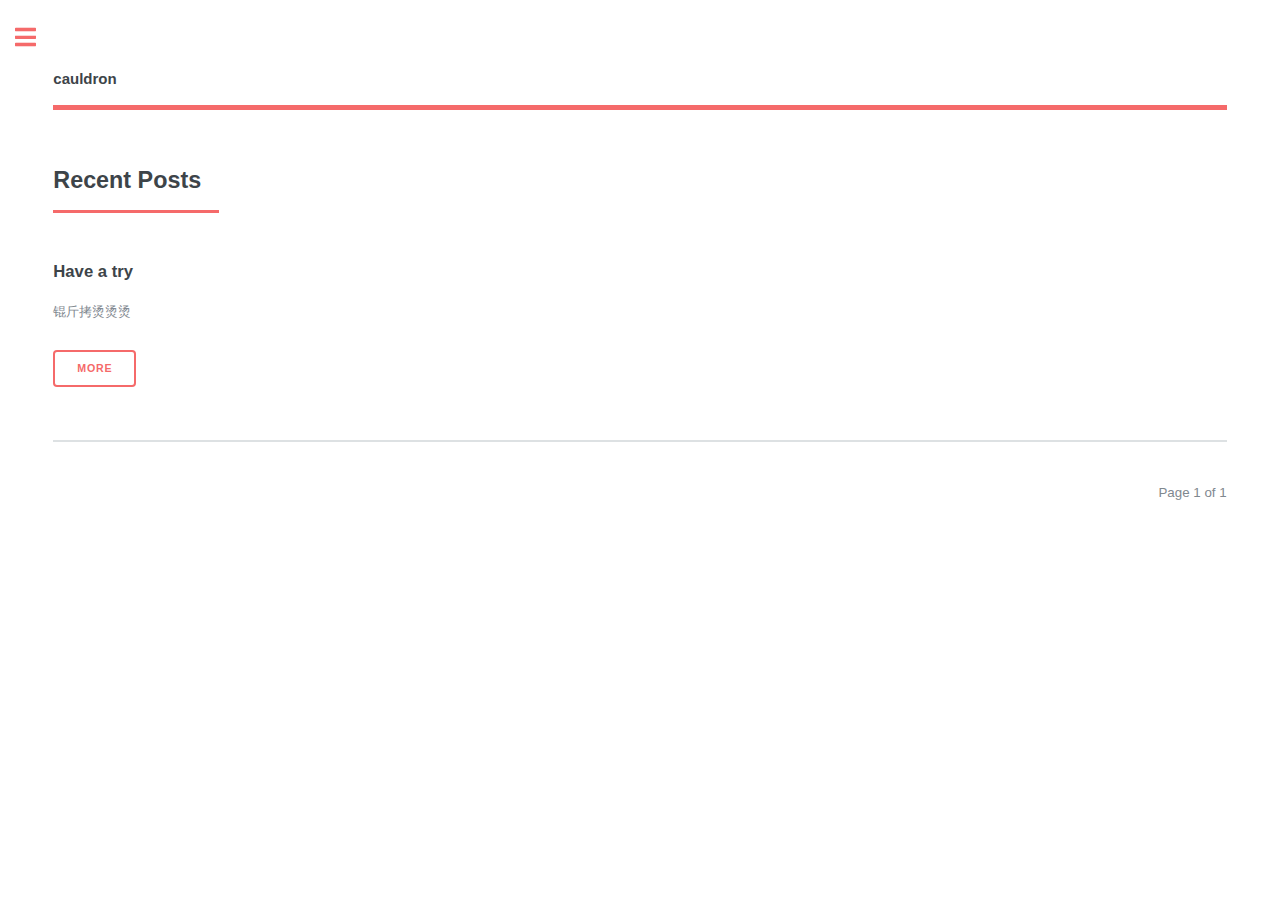
==== index.html @ e902c544 "Updated from Publii" ====
<!DOCTYPE html><html lang="en"><head><meta charset="utf-8"><meta http-equiv="X-UA-Compatible" content="IE=edge"><meta name="viewport" content="width=device-width,initial-scale=1,user-scalable=no"><title>cauldron</title><meta name="generator" content="Publii Open-Source CMS for Static Site"><link rel="canonical" href="https://pastafarian29.github.io/food/"><link rel="alternate" type="application/atom+xml" href="https://pastafarian29.github.io/food/feed.xml"><link rel="alternate" type="application/json" href="https://pastafarian29.github.io/food/feed.json"><meta property="og:title" content="cauldron"><meta property="og:site_name" content="cauldron"><meta property="og:description" content=""><meta property="og:url" content="https://pastafarian29.github.io/food/"><meta property="og:type" content="website"><style>:root{--primary-font:-apple-system,BlinkMacSystemFont,"Segoe UI",Roboto,Oxygen,Ubuntu,Cantarell,"Fira Sans","Droid Sans","Helvetica Neue",Arial,sans-serif,"Apple Color Emoji","Segoe UI Emoji","Segoe UI Symbol";--secondary-font:-apple-system,BlinkMacSystemFont,"Segoe UI",Roboto,Oxygen,Ubuntu,Cantarell,"Fira Sans","Droid Sans","Helvetica Neue",Arial,sans-serif,"Apple Color Emoji","Segoe UI Emoji","Segoe UI Symbol"}</style><link rel="stylesheet" href="https://pastafarian29.github.io/food/assets/css/fontawesome-all.min.css?v=bbcde81f26378440dac4c3d195714389"><link rel="stylesheet" href="https://pastafarian29.github.io/food/assets/css/style.css?v=dd2f5302461b6031e60971f8134aab44"><script type="application/ld+json">{"@context":"http://schema.org","@type":"Organization","name":"cauldron","url":"https://pastafarian29.github.io/food/"}</script></head><body class="is-preload"><div id="wrapper"><div id="main"><div class="inner"><header id="header"><a class="logo" href="https://pastafarian29.github.io/food/"><strong>cauldron</strong></a></header><section><header class="major"><h2>Recent Posts</h2></header><div class="posts"><article><h3><a href="https://pastafarian29.github.io/food/have-a-try.html">Have a try</a></h3><p>锟斤拷烫烫烫</p><ul class="actions"><li><a href="https://pastafarian29.github.io/food/have-a-try.html" class="button">More</a></li></ul></article></div></section><nav class="pagination desc"><small>Page 1 of 1</small></nav></div></div><div id="sidebar"><div class="inner"><nav id="menu"><header class="major"><h2>Menu</h2></header></nav><section><header class="major"><h2>Get in touch</h2></header><p>Sed varius enim lorem ullamcorper dolore aliquam aenean ornare velit lacus,ac varius enim lorem ullamcorper dolore. Proin sed aliqu facilisis ante interdum. Sed nulla amet lorem feugiat tempus aliquam.</p><ul class="contact"><li class="icon solid fa-envelope"><a href="#">information@untitled.tld</a></li><li class="icon solid fa-phone">(000) 000-0000</li><li class="icon solid fa-home">1234 Somewhere Road #8254<br>Nashville, TN 00000-0000</li></ul></section><footer id="footer"><p class="copyright">&copy; Editorial 2 - All rights reserved<br>Design by: <a href="https://html5up.net" target="_blank" rel="noopener">HTML5 UP</a>, Powered by Publii</p></footer></div></div></div><script src="https://pastafarian29.github.io/food/assets/js/jquery.min.js?v=7c14a783dfeb3d238ccd3edd840d82ee"></script><script src="https://pastafarian29.github.io/food/assets/js/browser.min.js?v=c07298dd19048a8a69ad97e754dfe8d0"></script><script src="https://pastafarian29.github.io/food/assets/js/breakpoints.min.js?v=81a479eb099e3b187613943b085923b8"></script><script src="https://pastafarian29.github.io/food/assets/js/util.min.js?v=cbdaf7c20ac2883c77ae23acfbabd47e"></script><script src="https://pastafarian29.github.io/food/assets/js/main.min.js?v=448f4c9d4b4c374766a1cb76c3d88048"></script><script>var images=document.querySelectorAll("img[loading]");for(var i=0;i<images.length;i++){if(images[i].complete){images[i].classList.add("is-loaded")}else{images[i].addEventListener("load",function(){this.classList.add("is-loaded")},false)}};</script></body></html>
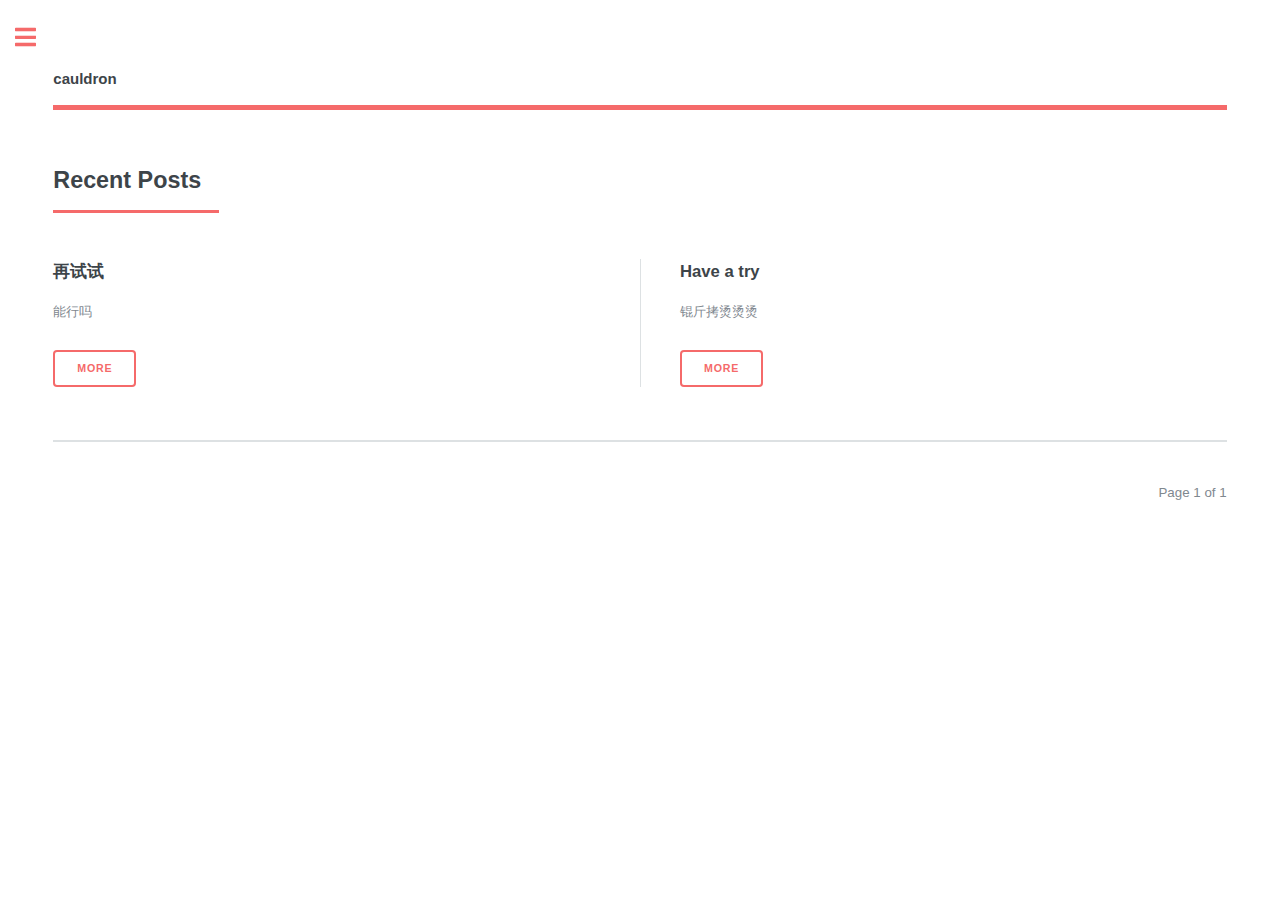
==== commit 92e7caa1: "Updated from Publii" ====
--- a/index.html
+++ b/index.html
@@ -1 +1 @@
-<!DOCTYPE html><html lang="en"><head><meta charset="utf-8"><meta http-equiv="X-UA-Compatible" content="IE=edge"><meta name="viewport" content="width=device-width,initial-scale=1,user-scalable=no"><title>cauldron</title><meta name="generator" content="Publii Open-Source CMS for Static Site"><link rel="canonical" href="https://pastafarian29.github.io/food/"><link rel="alternate" type="application/atom+xml" href="https://pastafarian29.github.io/food/feed.xml"><link rel="alternate" type="application/json" href="https://pastafarian29.github.io/food/feed.json"><meta property="og:title" content="cauldron"><meta property="og:site_name" content="cauldron"><meta property="og:description" content=""><meta property="og:url" content="https://pastafarian29.github.io/food/"><meta property="og:type" content="website"><style>:root{--primary-font:-apple-system,BlinkMacSystemFont,"Segoe UI",Roboto,Oxygen,Ubuntu,Cantarell,"Fira Sans","Droid Sans","Helvetica Neue",Arial,sans-serif,"Apple Color Emoji","Segoe UI Emoji","Segoe UI Symbol";--secondary-font:-apple-system,BlinkMacSystemFont,"Segoe UI",Roboto,Oxygen,Ubuntu,Cantarell,"Fira Sans","Droid Sans","Helvetica Neue",Arial,sans-serif,"Apple Color Emoji","Segoe UI Emoji","Segoe UI Symbol"}</style><link rel="stylesheet" href="https://pastafarian29.github.io/food/assets/css/fontawesome-all.min.css?v=bbcde81f26378440dac4c3d195714389"><link rel="stylesheet" href="https://pastafarian29.github.io/food/assets/css/style.css?v=dd2f5302461b6031e60971f8134aab44"><script type="application/ld+json">{"@context":"http://schema.org","@type":"Organization","name":"cauldron","url":"https://pastafarian29.github.io/food/"}</script></head><body class="is-preload"><div id="wrapper"><div id="main"><div class="inner"><header id="header"><a class="logo" href="https://pastafarian29.github.io/food/"><strong>cauldron</strong></a></header><section><header class="major"><h2>Recent Posts</h2></header><div class="posts"><article><h3><a href="https://pastafarian29.github.io/food/have-a-try.html">Have a try</a></h3><p>锟斤拷烫烫烫</p><ul class="actions"><li><a href="https://pastafarian29.github.io/food/have-a-try.html" class="button">More</a></li></ul></article></div></section><nav class="pagination desc"><small>Page 1 of 1</small></nav></div></div><div id="sidebar"><div class="inner"><nav id="menu"><header class="major"><h2>Menu</h2></header></nav><section><header class="major"><h2>Get in touch</h2></header><p>Sed varius enim lorem ullamcorper dolore aliquam aenean ornare velit lacus,ac varius enim lorem ullamcorper dolore. Proin sed aliqu facilisis ante interdum. Sed nulla amet lorem feugiat tempus aliquam.</p><ul class="contact"><li class="icon solid fa-envelope"><a href="#">information@untitled.tld</a></li><li class="icon solid fa-phone">(000) 000-0000</li><li class="icon solid fa-home">1234 Somewhere Road #8254<br>Nashville, TN 00000-0000</li></ul></section><footer id="footer"><p class="copyright">&copy; Editorial 2 - All rights reserved<br>Design by: <a href="https://html5up.net" target="_blank" rel="noopener">HTML5 UP</a>, Powered by Publii</p></footer></div></div></div><script src="https://pastafarian29.github.io/food/assets/js/jquery.min.js?v=7c14a783dfeb3d238ccd3edd840d82ee"></script><script src="https://pastafarian29.github.io/food/assets/js/browser.min.js?v=c07298dd19048a8a69ad97e754dfe8d0"></script><script src="https://pastafarian29.github.io/food/assets/js/breakpoints.min.js?v=81a479eb099e3b187613943b085923b8"></script><script src="https://pastafarian29.github.io/food/assets/js/util.min.js?v=cbdaf7c20ac2883c77ae23acfbabd47e"></script><script src="https://pastafarian29.github.io/food/assets/js/main.min.js?v=448f4c9d4b4c374766a1cb76c3d88048"></script><script>var images=document.querySelectorAll("img[loading]");for(var i=0;i<images.length;i++){if(images[i].complete){images[i].classList.add("is-loaded")}else{images[i].addEventListener("load",function(){this.classList.add("is-loaded")},false)}};</script></body></html>+<!DOCTYPE html><html lang="en"><head><meta charset="utf-8"><meta http-equiv="X-UA-Compatible" content="IE=edge"><meta name="viewport" content="width=device-width,initial-scale=1,user-scalable=no"><title>cauldron</title><meta name="generator" content="Publii Open-Source CMS for Static Site"><link rel="canonical" href="https://pastafarian29.github.io/food/"><link rel="alternate" type="application/atom+xml" href="https://pastafarian29.github.io/food/feed.xml"><link rel="alternate" type="application/json" href="https://pastafarian29.github.io/food/feed.json"><meta property="og:title" content="cauldron"><meta property="og:site_name" content="cauldron"><meta property="og:description" content=""><meta property="og:url" content="https://pastafarian29.github.io/food/"><meta property="og:type" content="website"><style>:root{--primary-font:-apple-system,BlinkMacSystemFont,"Segoe UI",Roboto,Oxygen,Ubuntu,Cantarell,"Fira Sans","Droid Sans","Helvetica Neue",Arial,sans-serif,"Apple Color Emoji","Segoe UI Emoji","Segoe UI Symbol";--secondary-font:-apple-system,BlinkMacSystemFont,"Segoe UI",Roboto,Oxygen,Ubuntu,Cantarell,"Fira Sans","Droid Sans","Helvetica Neue",Arial,sans-serif,"Apple Color Emoji","Segoe UI Emoji","Segoe UI Symbol"}</style><link rel="stylesheet" href="https://pastafarian29.github.io/food/assets/css/fontawesome-all.min.css?v=bbcde81f26378440dac4c3d195714389"><link rel="stylesheet" href="https://pastafarian29.github.io/food/assets/css/style.css?v=dd2f5302461b6031e60971f8134aab44"><script type="application/ld+json">{"@context":"http://schema.org","@type":"Organization","name":"cauldron","url":"https://pastafarian29.github.io/food/"}</script></head><body class="is-preload"><div id="wrapper"><div id="main"><div class="inner"><header id="header"><a class="logo" href="https://pastafarian29.github.io/food/"><strong>cauldron</strong></a></header><section><header class="major"><h2>Recent Posts</h2></header><div class="posts"><article><h3><a href="https://pastafarian29.github.io/food/zai-shi-shi.html">再试试</a></h3><p>能行吗</p><ul class="actions"><li><a href="https://pastafarian29.github.io/food/zai-shi-shi.html" class="button">More</a></li></ul></article><article><h3><a href="https://pastafarian29.github.io/food/have-a-try.html">Have a try</a></h3><p>锟斤拷烫烫烫</p><ul class="actions"><li><a href="https://pastafarian29.github.io/food/have-a-try.html" class="button">More</a></li></ul></article></div></section><nav class="pagination desc"><small>Page 1 of 1</small></nav></div></div><div id="sidebar"><div class="inner"><nav id="menu"><header class="major"><h2>Menu</h2></header></nav><section><header class="major"><h2>Get in touch</h2></header><p>Sed varius enim lorem ullamcorper dolore aliquam aenean ornare velit lacus,ac varius enim lorem ullamcorper dolore. Proin sed aliqu facilisis ante interdum. Sed nulla amet lorem feugiat tempus aliquam.</p><ul class="contact"><li class="icon solid fa-envelope"><a href="#">information@untitled.tld</a></li><li class="icon solid fa-phone">(000) 000-0000</li><li class="icon solid fa-home">1234 Somewhere Road #8254<br>Nashville, TN 00000-0000</li></ul></section><footer id="footer"><p class="copyright">&copy; Editorial 2 - All rights reserved<br>Design by: <a href="https://html5up.net" target="_blank" rel="noopener">HTML5 UP</a>, Powered by Publii</p></footer></div></div></div><script src="https://pastafarian29.github.io/food/assets/js/jquery.min.js?v=7c14a783dfeb3d238ccd3edd840d82ee"></script><script src="https://pastafarian29.github.io/food/assets/js/browser.min.js?v=c07298dd19048a8a69ad97e754dfe8d0"></script><script src="https://pastafarian29.github.io/food/assets/js/breakpoints.min.js?v=81a479eb099e3b187613943b085923b8"></script><script src="https://pastafarian29.github.io/food/assets/js/util.min.js?v=cbdaf7c20ac2883c77ae23acfbabd47e"></script><script src="https://pastafarian29.github.io/food/assets/js/main.min.js?v=448f4c9d4b4c374766a1cb76c3d88048"></script><script>var images=document.querySelectorAll("img[loading]");for(var i=0;i<images.length;i++){if(images[i].complete){images[i].classList.add("is-loaded")}else{images[i].addEventListener("load",function(){this.classList.add("is-loaded")},false)}};</script></body></html>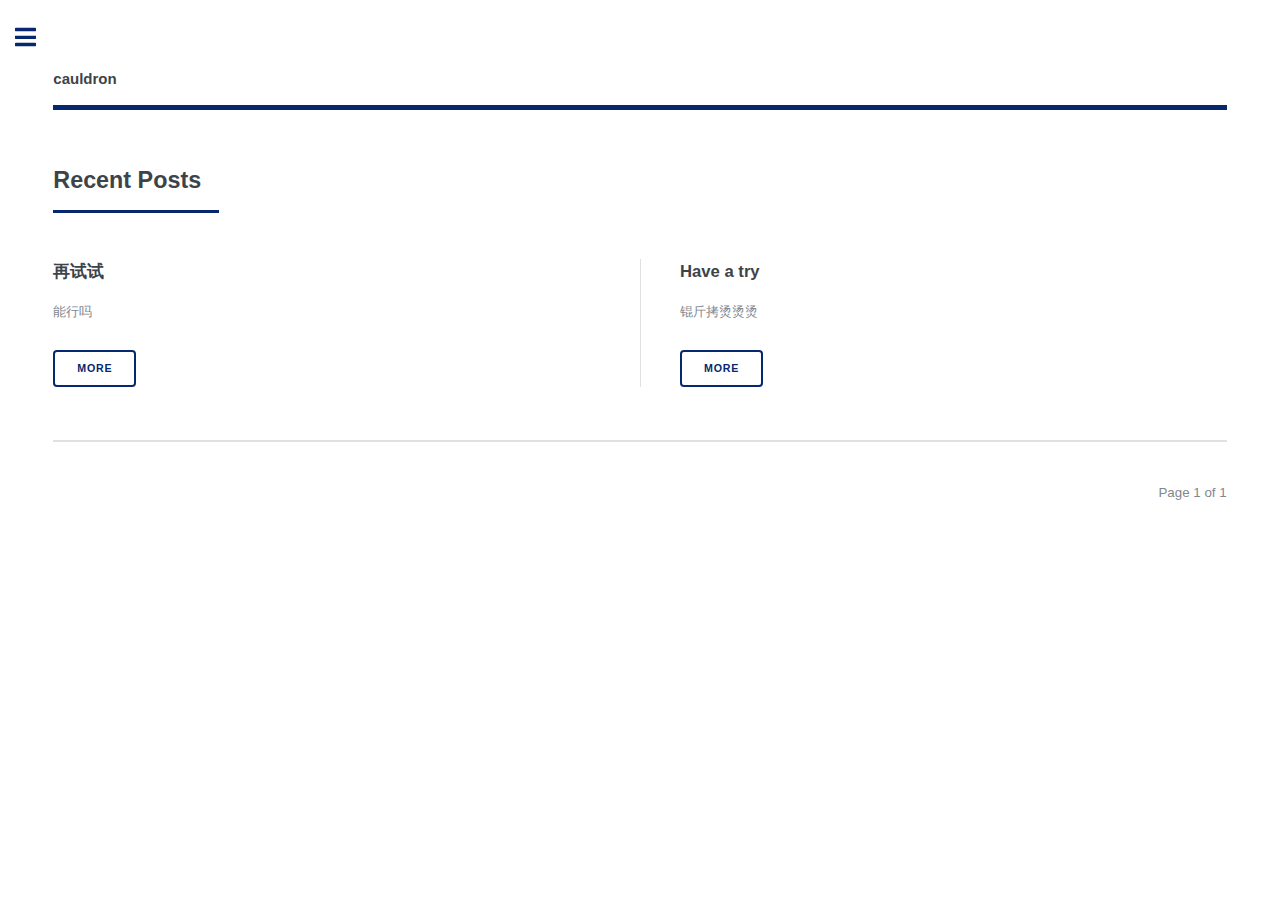
==== commit 4b0658f0: "Updated from Publii" ====
--- a/index.html
+++ b/index.html
@@ -1 +1 @@
-<!DOCTYPE html><html lang="en"><head><meta charset="utf-8"><meta http-equiv="X-UA-Compatible" content="IE=edge"><meta name="viewport" content="width=device-width,initial-scale=1,user-scalable=no"><title>cauldron</title><meta name="generator" content="Publii Open-Source CMS for Static Site"><link rel="canonical" href="https://pastafarian29.github.io/food/"><link rel="alternate" type="application/atom+xml" href="https://pastafarian29.github.io/food/feed.xml"><link rel="alternate" type="application/json" href="https://pastafarian29.github.io/food/feed.json"><meta property="og:title" content="cauldron"><meta property="og:site_name" content="cauldron"><meta property="og:description" content=""><meta property="og:url" content="https://pastafarian29.github.io/food/"><meta property="og:type" content="website"><style>:root{--primary-font:-apple-system,BlinkMacSystemFont,"Segoe UI",Roboto,Oxygen,Ubuntu,Cantarell,"Fira Sans","Droid Sans","Helvetica Neue",Arial,sans-serif,"Apple Color Emoji","Segoe UI Emoji","Segoe UI Symbol";--secondary-font:-apple-system,BlinkMacSystemFont,"Segoe UI",Roboto,Oxygen,Ubuntu,Cantarell,"Fira Sans","Droid Sans","Helvetica Neue",Arial,sans-serif,"Apple Color Emoji","Segoe UI Emoji","Segoe UI Symbol"}</style><link rel="stylesheet" href="https://pastafarian29.github.io/food/assets/css/fontawesome-all.min.css?v=bbcde81f26378440dac4c3d195714389"><link rel="stylesheet" href="https://pastafarian29.github.io/food/assets/css/style.css?v=dd2f5302461b6031e60971f8134aab44"><script type="application/ld+json">{"@context":"http://schema.org","@type":"Organization","name":"cauldron","url":"https://pastafarian29.github.io/food/"}</script></head><body class="is-preload"><div id="wrapper"><div id="main"><div class="inner"><header id="header"><a class="logo" href="https://pastafarian29.github.io/food/"><strong>cauldron</strong></a></header><section><header class="major"><h2>Recent Posts</h2></header><div class="posts"><article><h3><a href="https://pastafarian29.github.io/food/zai-shi-shi.html">再试试</a></h3><p>能行吗</p><ul class="actions"><li><a href="https://pastafarian29.github.io/food/zai-shi-shi.html" class="button">More</a></li></ul></article><article><h3><a href="https://pastafarian29.github.io/food/have-a-try.html">Have a try</a></h3><p>锟斤拷烫烫烫</p><ul class="actions"><li><a href="https://pastafarian29.github.io/food/have-a-try.html" class="button">More</a></li></ul></article></div></section><nav class="pagination desc"><small>Page 1 of 1</small></nav></div></div><div id="sidebar"><div class="inner"><nav id="menu"><header class="major"><h2>Menu</h2></header></nav><section><header class="major"><h2>Get in touch</h2></header><p>Sed varius enim lorem ullamcorper dolore aliquam aenean ornare velit lacus,ac varius enim lorem ullamcorper dolore. Proin sed aliqu facilisis ante interdum. Sed nulla amet lorem feugiat tempus aliquam.</p><ul class="contact"><li class="icon solid fa-envelope"><a href="#">information@untitled.tld</a></li><li class="icon solid fa-phone">(000) 000-0000</li><li class="icon solid fa-home">1234 Somewhere Road #8254<br>Nashville, TN 00000-0000</li></ul></section><footer id="footer"><p class="copyright">&copy; Editorial 2 - All rights reserved<br>Design by: <a href="https://html5up.net" target="_blank" rel="noopener">HTML5 UP</a>, Powered by Publii</p></footer></div></div></div><script src="https://pastafarian29.github.io/food/assets/js/jquery.min.js?v=7c14a783dfeb3d238ccd3edd840d82ee"></script><script src="https://pastafarian29.github.io/food/assets/js/browser.min.js?v=c07298dd19048a8a69ad97e754dfe8d0"></script><script src="https://pastafarian29.github.io/food/assets/js/breakpoints.min.js?v=81a479eb099e3b187613943b085923b8"></script><script src="https://pastafarian29.github.io/food/assets/js/util.min.js?v=cbdaf7c20ac2883c77ae23acfbabd47e"></script><script src="https://pastafarian29.github.io/food/assets/js/main.min.js?v=448f4c9d4b4c374766a1cb76c3d88048"></script><script>var images=document.querySelectorAll("img[loading]");for(var i=0;i<images.length;i++){if(images[i].complete){images[i].classList.add("is-loaded")}else{images[i].addEventListener("load",function(){this.classList.add("is-loaded")},false)}};</script></body></html>+<!DOCTYPE html><html lang="en"><head><meta charset="utf-8"><meta http-equiv="X-UA-Compatible" content="IE=edge"><meta name="viewport" content="width=device-width,initial-scale=1,user-scalable=no"><title>cauldron</title><meta name="generator" content="Publii Open-Source CMS for Static Site"><link rel="canonical" href="https://pastafarian29.github.io/food/"><link rel="alternate" type="application/atom+xml" href="https://pastafarian29.github.io/food/feed.xml"><link rel="alternate" type="application/json" href="https://pastafarian29.github.io/food/feed.json"><meta property="og:title" content="cauldron"><meta property="og:site_name" content="cauldron"><meta property="og:description" content=""><meta property="og:url" content="https://pastafarian29.github.io/food/"><meta property="og:type" content="website"><style>:root{--primary-font:-apple-system,BlinkMacSystemFont,"Segoe UI",Roboto,Oxygen,Ubuntu,Cantarell,"Fira Sans","Droid Sans","Helvetica Neue",Arial,sans-serif,"Apple Color Emoji","Segoe UI Emoji","Segoe UI Symbol";--secondary-font:-apple-system,BlinkMacSystemFont,"Segoe UI",Roboto,Oxygen,Ubuntu,Cantarell,"Fira Sans","Droid Sans","Helvetica Neue",Arial,sans-serif,"Apple Color Emoji","Segoe UI Emoji","Segoe UI Symbol"}</style><link rel="stylesheet" href="https://pastafarian29.github.io/food/assets/css/fontawesome-all.min.css?v=bbcde81f26378440dac4c3d195714389"><link rel="stylesheet" href="https://pastafarian29.github.io/food/assets/css/style.css?v=164787639c69115034fab675230a469d"><script type="application/ld+json">{"@context":"http://schema.org","@type":"Organization","name":"cauldron","url":"https://pastafarian29.github.io/food/"}</script></head><body class="is-preload"><div id="wrapper"><div id="main"><div class="inner"><header id="header"><a class="logo" href="https://pastafarian29.github.io/food/"><strong>cauldron</strong></a></header><section><header class="major"><h2>Recent Posts</h2></header><div class="posts"><article><h3><a href="https://pastafarian29.github.io/food/zai-shi-shi.html">再试试</a></h3><p>能行吗</p><ul class="actions"><li><a href="https://pastafarian29.github.io/food/zai-shi-shi.html" class="button">More</a></li></ul></article><article><h3><a href="https://pastafarian29.github.io/food/have-a-try.html">Have a try</a></h3><p>锟斤拷烫烫烫</p><ul class="actions"><li><a href="https://pastafarian29.github.io/food/have-a-try.html" class="button">More</a></li></ul></article></div></section><nav class="pagination desc"><small>Page 1 of 1</small></nav></div></div><div id="sidebar"><div class="inner"><nav id="menu"><header class="major"><h2>Menu</h2></header></nav><section><header class="major"><h2>Get in touch</h2></header><p>痛苦的杂食厨子，每天都在阵营九宫格里胡乱翻滚</p><ul class="contact"><li class="icon solid fa-envelope">邮箱: whitefugu@outlook.com</li><li class="icon solid fa-phone">lofter: 狩枷</li></ul></section><footer id="footer"><p>请勿随意转载此网站中任何内容</p></footer></div></div></div><script src="https://pastafarian29.github.io/food/assets/js/jquery.min.js?v=7c14a783dfeb3d238ccd3edd840d82ee"></script><script src="https://pastafarian29.github.io/food/assets/js/browser.min.js?v=c07298dd19048a8a69ad97e754dfe8d0"></script><script src="https://pastafarian29.github.io/food/assets/js/breakpoints.min.js?v=81a479eb099e3b187613943b085923b8"></script><script src="https://pastafarian29.github.io/food/assets/js/util.min.js?v=cbdaf7c20ac2883c77ae23acfbabd47e"></script><script src="https://pastafarian29.github.io/food/assets/js/main.min.js?v=448f4c9d4b4c374766a1cb76c3d88048"></script><script>var images=document.querySelectorAll("img[loading]");for(var i=0;i<images.length;i++){if(images[i].complete){images[i].classList.add("is-loaded")}else{images[i].addEventListener("load",function(){this.classList.add("is-loaded")},false)}};</script></body></html>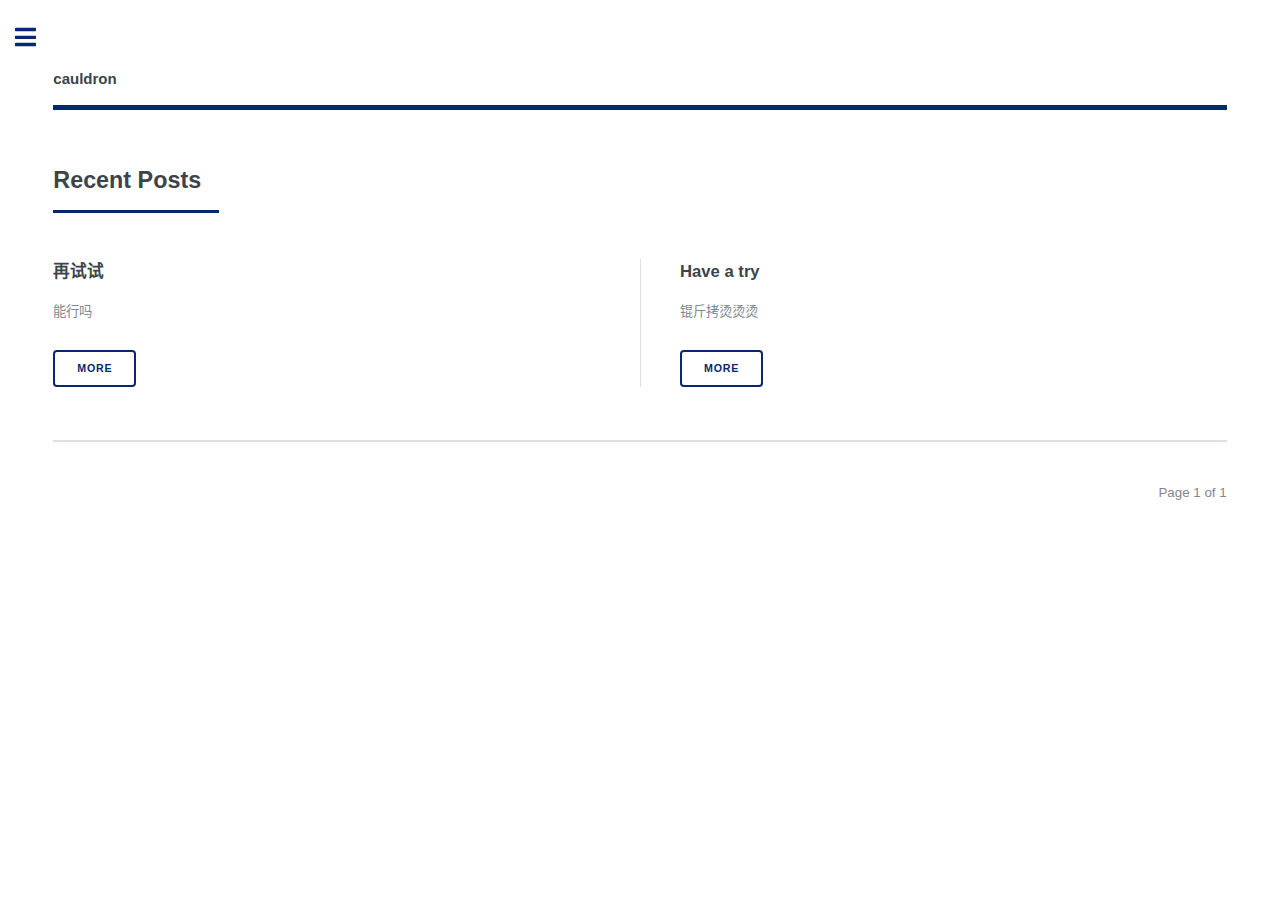
==== commit 365718a5: "Updated from Publii" ====
--- a/index.html
+++ b/index.html
@@ -1 +1 @@
-<!DOCTYPE html><html lang="en"><head><meta charset="utf-8"><meta http-equiv="X-UA-Compatible" content="IE=edge"><meta name="viewport" content="width=device-width,initial-scale=1,user-scalable=no"><title>cauldron</title><meta name="generator" content="Publii Open-Source CMS for Static Site"><link rel="canonical" href="https://pastafarian29.github.io/food/"><link rel="alternate" type="application/atom+xml" href="https://pastafarian29.github.io/food/feed.xml"><link rel="alternate" type="application/json" href="https://pastafarian29.github.io/food/feed.json"><meta property="og:title" content="cauldron"><meta property="og:site_name" content="cauldron"><meta property="og:description" content=""><meta property="og:url" content="https://pastafarian29.github.io/food/"><meta property="og:type" content="website"><style>:root{--primary-font:-apple-system,BlinkMacSystemFont,"Segoe UI",Roboto,Oxygen,Ubuntu,Cantarell,"Fira Sans","Droid Sans","Helvetica Neue",Arial,sans-serif,"Apple Color Emoji","Segoe UI Emoji","Segoe UI Symbol";--secondary-font:-apple-system,BlinkMacSystemFont,"Segoe UI",Roboto,Oxygen,Ubuntu,Cantarell,"Fira Sans","Droid Sans","Helvetica Neue",Arial,sans-serif,"Apple Color Emoji","Segoe UI Emoji","Segoe UI Symbol"}</style><link rel="stylesheet" href="https://pastafarian29.github.io/food/assets/css/fontawesome-all.min.css?v=bbcde81f26378440dac4c3d195714389"><link rel="stylesheet" href="https://pastafarian29.github.io/food/assets/css/style.css?v=164787639c69115034fab675230a469d"><script type="application/ld+json">{"@context":"http://schema.org","@type":"Organization","name":"cauldron","url":"https://pastafarian29.github.io/food/"}</script></head><body class="is-preload"><div id="wrapper"><div id="main"><div class="inner"><header id="header"><a class="logo" href="https://pastafarian29.github.io/food/"><strong>cauldron</strong></a></header><section><header class="major"><h2>Recent Posts</h2></header><div class="posts"><article><h3><a href="https://pastafarian29.github.io/food/zai-shi-shi.html">再试试</a></h3><p>能行吗</p><ul class="actions"><li><a href="https://pastafarian29.github.io/food/zai-shi-shi.html" class="button">More</a></li></ul></article><article><h3><a href="https://pastafarian29.github.io/food/have-a-try.html">Have a try</a></h3><p>锟斤拷烫烫烫</p><ul class="actions"><li><a href="https://pastafarian29.github.io/food/have-a-try.html" class="button">More</a></li></ul></article></div></section><nav class="pagination desc"><small>Page 1 of 1</small></nav></div></div><div id="sidebar"><div class="inner"><nav id="menu"><header class="major"><h2>Menu</h2></header></nav><section><header class="major"><h2>Get in touch</h2></header><p>痛苦的杂食厨子，每天都在阵营九宫格里胡乱翻滚</p><ul class="contact"><li class="icon solid fa-envelope">邮箱: whitefugu@outlook.com</li><li class="icon solid fa-phone">lofter: 狩枷</li></ul></section><footer id="footer"><p>请勿随意转载此网站中任何内容</p></footer></div></div></div><script src="https://pastafarian29.github.io/food/assets/js/jquery.min.js?v=7c14a783dfeb3d238ccd3edd840d82ee"></script><script src="https://pastafarian29.github.io/food/assets/js/browser.min.js?v=c07298dd19048a8a69ad97e754dfe8d0"></script><script src="https://pastafarian29.github.io/food/assets/js/breakpoints.min.js?v=81a479eb099e3b187613943b085923b8"></script><script src="https://pastafarian29.github.io/food/assets/js/util.min.js?v=cbdaf7c20ac2883c77ae23acfbabd47e"></script><script src="https://pastafarian29.github.io/food/assets/js/main.min.js?v=448f4c9d4b4c374766a1cb76c3d88048"></script><script>var images=document.querySelectorAll("img[loading]");for(var i=0;i<images.length;i++){if(images[i].complete){images[i].classList.add("is-loaded")}else{images[i].addEventListener("load",function(){this.classList.add("is-loaded")},false)}};</script></body></html>+<!DOCTYPE html><html lang="zh-cn"><head><meta charset="utf-8"><meta http-equiv="X-UA-Compatible" content="IE=edge"><meta name="viewport" content="width=device-width,initial-scale=1,user-scalable=no"><title>cauldron</title><meta name="generator" content="Publii Open-Source CMS for Static Site"><link rel="canonical" href="https://pastafarian29.github.io/food/"><link rel="alternate" type="application/atom+xml" href="https://pastafarian29.github.io/food/feed.xml"><link rel="alternate" type="application/json" href="https://pastafarian29.github.io/food/feed.json"><meta property="og:title" content="cauldron"><meta property="og:site_name" content="cauldron"><meta property="og:description" content=""><meta property="og:url" content="https://pastafarian29.github.io/food/"><meta property="og:type" content="website"><style>:root{--primary-font:-apple-system,BlinkMacSystemFont,"Segoe UI",Roboto,Oxygen,Ubuntu,Cantarell,"Fira Sans","Droid Sans","Helvetica Neue",Arial,sans-serif,"Apple Color Emoji","Segoe UI Emoji","Segoe UI Symbol";--secondary-font:-apple-system,BlinkMacSystemFont,"Segoe UI",Roboto,Oxygen,Ubuntu,Cantarell,"Fira Sans","Droid Sans","Helvetica Neue",Arial,sans-serif,"Apple Color Emoji","Segoe UI Emoji","Segoe UI Symbol"}</style><link rel="stylesheet" href="https://pastafarian29.github.io/food/assets/css/fontawesome-all.min.css?v=bbcde81f26378440dac4c3d195714389"><link rel="stylesheet" href="https://pastafarian29.github.io/food/assets/css/style.css?v=164787639c69115034fab675230a469d"><script type="application/ld+json">{"@context":"http://schema.org","@type":"Organization","name":"cauldron","url":"https://pastafarian29.github.io/food/"}</script></head><body class="is-preload"><div id="wrapper"><div id="main"><div class="inner"><header id="header"><a class="logo" href="https://pastafarian29.github.io/food/"><strong>cauldron</strong></a></header><section><header class="major"><h2>Recent Posts</h2></header><div class="posts"><article><h3><a href="https://pastafarian29.github.io/food/zai-shi-shi.html">再试试</a></h3><p>能行吗</p><ul class="actions"><li><a href="https://pastafarian29.github.io/food/zai-shi-shi.html" class="button">More</a></li></ul></article><article><h3><a href="https://pastafarian29.github.io/food/have-a-try.html">Have a try</a></h3><p>锟斤拷烫烫烫</p><ul class="actions"><li><a href="https://pastafarian29.github.io/food/have-a-try.html" class="button">More</a></li></ul></article></div></section><nav class="pagination desc"><small>Page 1 of 1</small></nav></div></div><div id="sidebar"><div class="inner"><nav id="menu"><header class="major"><h2>Menu</h2></header></nav><section><header class="major"><h2>Get in touch</h2></header><p>痛苦的杂食厨子，每天都在阵营九宫格里胡乱翻滚</p><ul class="contact"><li class="icon solid fa-envelope">邮箱: whitefugu@outlook.com</li><li class="icon solid fa-phone">lofter: 狩枷</li></ul></section><footer id="footer"><p>请勿随意转载此网站中任何内容</p></footer></div></div></div><script src="https://pastafarian29.github.io/food/assets/js/jquery.min.js?v=7c14a783dfeb3d238ccd3edd840d82ee"></script><script src="https://pastafarian29.github.io/food/assets/js/browser.min.js?v=c07298dd19048a8a69ad97e754dfe8d0"></script><script src="https://pastafarian29.github.io/food/assets/js/breakpoints.min.js?v=81a479eb099e3b187613943b085923b8"></script><script src="https://pastafarian29.github.io/food/assets/js/util.min.js?v=cbdaf7c20ac2883c77ae23acfbabd47e"></script><script src="https://pastafarian29.github.io/food/assets/js/main.min.js?v=448f4c9d4b4c374766a1cb76c3d88048"></script><script>var images=document.querySelectorAll("img[loading]");for(var i=0;i<images.length;i++){if(images[i].complete){images[i].classList.add("is-loaded")}else{images[i].addEventListener("load",function(){this.classList.add("is-loaded")},false)}};</script></body></html>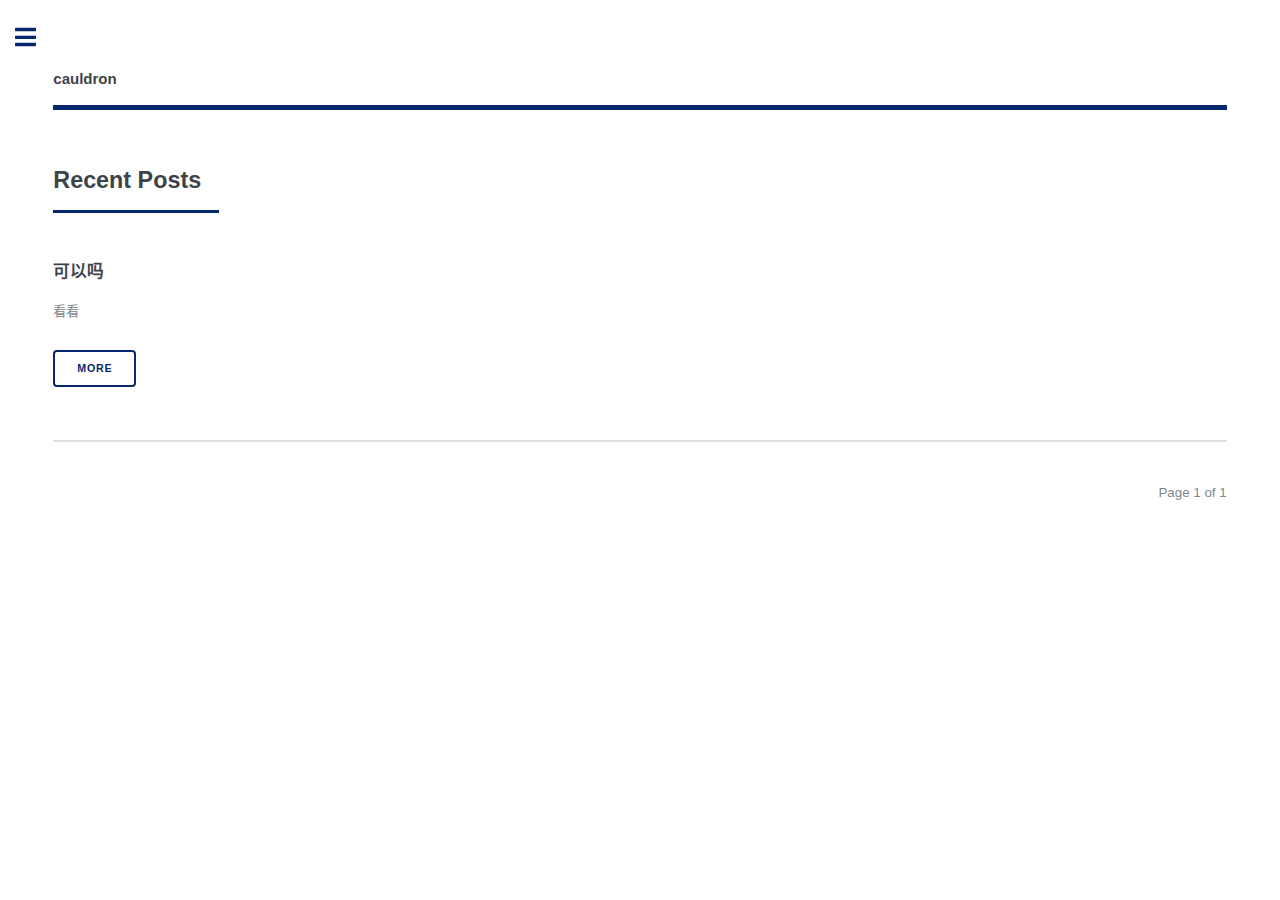
==== commit 452df3de: "Updated from Publii" ====
--- a/index.html
+++ b/index.html
@@ -1 +1 @@
-<!DOCTYPE html><html lang="zh-cn"><head><meta charset="utf-8"><meta http-equiv="X-UA-Compatible" content="IE=edge"><meta name="viewport" content="width=device-width,initial-scale=1,user-scalable=no"><title>cauldron</title><meta name="generator" content="Publii Open-Source CMS for Static Site"><link rel="canonical" href="https://pastafarian29.github.io/food/"><link rel="alternate" type="application/atom+xml" href="https://pastafarian29.github.io/food/feed.xml"><link rel="alternate" type="application/json" href="https://pastafarian29.github.io/food/feed.json"><meta property="og:title" content="cauldron"><meta property="og:site_name" content="cauldron"><meta property="og:description" content=""><meta property="og:url" content="https://pastafarian29.github.io/food/"><meta property="og:type" content="website"><style>:root{--primary-font:-apple-system,BlinkMacSystemFont,"Segoe UI",Roboto,Oxygen,Ubuntu,Cantarell,"Fira Sans","Droid Sans","Helvetica Neue",Arial,sans-serif,"Apple Color Emoji","Segoe UI Emoji","Segoe UI Symbol";--secondary-font:-apple-system,BlinkMacSystemFont,"Segoe UI",Roboto,Oxygen,Ubuntu,Cantarell,"Fira Sans","Droid Sans","Helvetica Neue",Arial,sans-serif,"Apple Color Emoji","Segoe UI Emoji","Segoe UI Symbol"}</style><link rel="stylesheet" href="https://pastafarian29.github.io/food/assets/css/fontawesome-all.min.css?v=bbcde81f26378440dac4c3d195714389"><link rel="stylesheet" href="https://pastafarian29.github.io/food/assets/css/style.css?v=164787639c69115034fab675230a469d"><script type="application/ld+json">{"@context":"http://schema.org","@type":"Organization","name":"cauldron","url":"https://pastafarian29.github.io/food/"}</script></head><body class="is-preload"><div id="wrapper"><div id="main"><div class="inner"><header id="header"><a class="logo" href="https://pastafarian29.github.io/food/"><strong>cauldron</strong></a></header><section><header class="major"><h2>Recent Posts</h2></header><div class="posts"><article><h3><a href="https://pastafarian29.github.io/food/zai-shi-shi.html">再试试</a></h3><p>能行吗</p><ul class="actions"><li><a href="https://pastafarian29.github.io/food/zai-shi-shi.html" class="button">More</a></li></ul></article><article><h3><a href="https://pastafarian29.github.io/food/have-a-try.html">Have a try</a></h3><p>锟斤拷烫烫烫</p><ul class="actions"><li><a href="https://pastafarian29.github.io/food/have-a-try.html" class="button">More</a></li></ul></article></div></section><nav class="pagination desc"><small>Page 1 of 1</small></nav></div></div><div id="sidebar"><div class="inner"><nav id="menu"><header class="major"><h2>Menu</h2></header></nav><section><header class="major"><h2>Get in touch</h2></header><p>痛苦的杂食厨子，每天都在阵营九宫格里胡乱翻滚</p><ul class="contact"><li class="icon solid fa-envelope">邮箱: whitefugu@outlook.com</li><li class="icon solid fa-phone">lofter: 狩枷</li></ul></section><footer id="footer"><p>请勿随意转载此网站中任何内容</p></footer></div></div></div><script src="https://pastafarian29.github.io/food/assets/js/jquery.min.js?v=7c14a783dfeb3d238ccd3edd840d82ee"></script><script src="https://pastafarian29.github.io/food/assets/js/browser.min.js?v=c07298dd19048a8a69ad97e754dfe8d0"></script><script src="https://pastafarian29.github.io/food/assets/js/breakpoints.min.js?v=81a479eb099e3b187613943b085923b8"></script><script src="https://pastafarian29.github.io/food/assets/js/util.min.js?v=cbdaf7c20ac2883c77ae23acfbabd47e"></script><script src="https://pastafarian29.github.io/food/assets/js/main.min.js?v=448f4c9d4b4c374766a1cb76c3d88048"></script><script>var images=document.querySelectorAll("img[loading]");for(var i=0;i<images.length;i++){if(images[i].complete){images[i].classList.add("is-loaded")}else{images[i].addEventListener("load",function(){this.classList.add("is-loaded")},false)}};</script></body></html>+<!DOCTYPE html><html lang="zh-cn"><head><meta charset="utf-8"><meta http-equiv="X-UA-Compatible" content="IE=edge"><meta name="viewport" content="width=device-width,initial-scale=1,user-scalable=no"><title>cauldron</title><meta name="generator" content="Publii Open-Source CMS for Static Site"><link rel="canonical" href="https://pastafarian29.github.io/food/"><link rel="alternate" type="application/atom+xml" href="https://pastafarian29.github.io/food/feed.xml"><link rel="alternate" type="application/json" href="https://pastafarian29.github.io/food/feed.json"><meta property="og:title" content="cauldron"><meta property="og:site_name" content="cauldron"><meta property="og:description" content=""><meta property="og:url" content="https://pastafarian29.github.io/food/"><meta property="og:type" content="website"><style>:root{--primary-font:-apple-system,BlinkMacSystemFont,"Segoe UI",Roboto,Oxygen,Ubuntu,Cantarell,"Fira Sans","Droid Sans","Helvetica Neue",Arial,sans-serif,"Apple Color Emoji","Segoe UI Emoji","Segoe UI Symbol";--secondary-font:-apple-system,BlinkMacSystemFont,"Segoe UI",Roboto,Oxygen,Ubuntu,Cantarell,"Fira Sans","Droid Sans","Helvetica Neue",Arial,sans-serif,"Apple Color Emoji","Segoe UI Emoji","Segoe UI Symbol"}</style><link rel="stylesheet" href="https://pastafarian29.github.io/food/assets/css/fontawesome-all.min.css?v=bbcde81f26378440dac4c3d195714389"><link rel="stylesheet" href="https://pastafarian29.github.io/food/assets/css/style.css?v=164787639c69115034fab675230a469d"><script type="application/ld+json">{"@context":"http://schema.org","@type":"Organization","name":"cauldron","url":"https://pastafarian29.github.io/food/"}</script></head><body class="is-preload"><div id="wrapper"><div id="main"><div class="inner"><header id="header"><a class="logo" href="https://pastafarian29.github.io/food/"><strong>cauldron</strong></a></header><section><header class="major"><h2>Recent Posts</h2></header><div class="posts"><article><h3><a href="https://pastafarian29.github.io/food/ke-yi-ma.html">可以吗</a></h3><p>看看</p><ul class="actions"><li><a href="https://pastafarian29.github.io/food/ke-yi-ma.html" class="button">More</a></li></ul></article></div></section><nav class="pagination desc"><small>Page 1 of 1</small></nav></div></div><div id="sidebar"><div class="inner"><nav id="menu"><header class="major"><h2>Menu</h2></header></nav><section><header class="major"><h2>Get in touch</h2></header><p>痛苦的杂食厨子</p><p>每天都在阵营九宫格里胡乱翻滚</p><p> </p><ul class="contact"><li class="icon solid fa-envelope">邮箱: whitefugu@outlook.com</li><li class="icon solid fa-phone">lofter: 狩枷</li></ul></section><footer id="footer"><p>请勿随意转载本网站中任何内容</p></footer></div></div></div><script src="https://pastafarian29.github.io/food/assets/js/jquery.min.js?v=7c14a783dfeb3d238ccd3edd840d82ee"></script><script src="https://pastafarian29.github.io/food/assets/js/browser.min.js?v=c07298dd19048a8a69ad97e754dfe8d0"></script><script src="https://pastafarian29.github.io/food/assets/js/breakpoints.min.js?v=81a479eb099e3b187613943b085923b8"></script><script src="https://pastafarian29.github.io/food/assets/js/util.min.js?v=cbdaf7c20ac2883c77ae23acfbabd47e"></script><script src="https://pastafarian29.github.io/food/assets/js/main.min.js?v=448f4c9d4b4c374766a1cb76c3d88048"></script><script>var images=document.querySelectorAll("img[loading]");for(var i=0;i<images.length;i++){if(images[i].complete){images[i].classList.add("is-loaded")}else{images[i].addEventListener("load",function(){this.classList.add("is-loaded")},false)}};</script></body></html>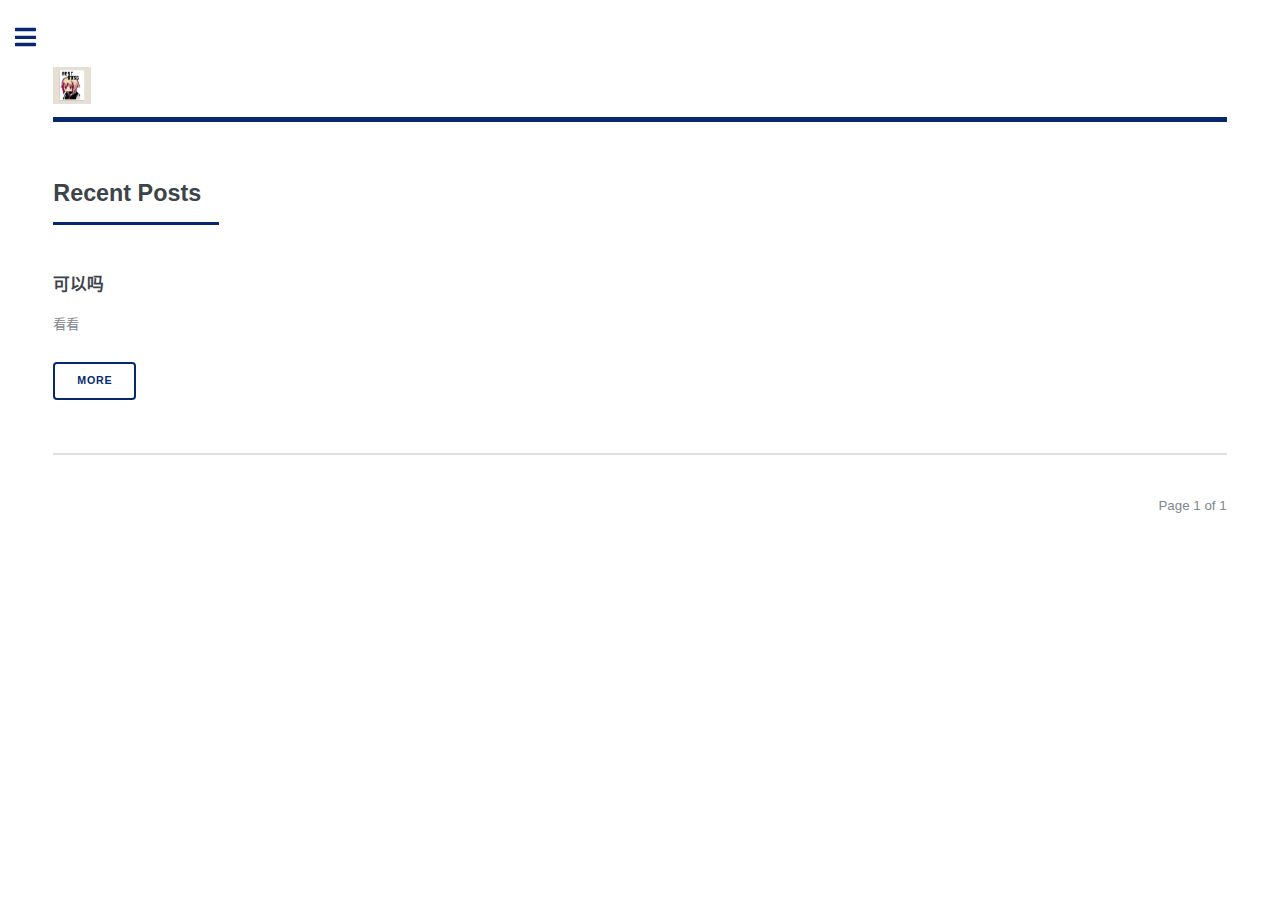
==== commit 4f558429: "Updated from Publii" ====
--- a/index.html
+++ b/index.html
@@ -1 +1 @@
-<!DOCTYPE html><html lang="zh-cn"><head><meta charset="utf-8"><meta http-equiv="X-UA-Compatible" content="IE=edge"><meta name="viewport" content="width=device-width,initial-scale=1,user-scalable=no"><title>cauldron</title><meta name="generator" content="Publii Open-Source CMS for Static Site"><link rel="canonical" href="https://pastafarian29.github.io/food/"><link rel="alternate" type="application/atom+xml" href="https://pastafarian29.github.io/food/feed.xml"><link rel="alternate" type="application/json" href="https://pastafarian29.github.io/food/feed.json"><meta property="og:title" content="cauldron"><meta property="og:site_name" content="cauldron"><meta property="og:description" content=""><meta property="og:url" content="https://pastafarian29.github.io/food/"><meta property="og:type" content="website"><style>:root{--primary-font:-apple-system,BlinkMacSystemFont,"Segoe UI",Roboto,Oxygen,Ubuntu,Cantarell,"Fira Sans","Droid Sans","Helvetica Neue",Arial,sans-serif,"Apple Color Emoji","Segoe UI Emoji","Segoe UI Symbol";--secondary-font:-apple-system,BlinkMacSystemFont,"Segoe UI",Roboto,Oxygen,Ubuntu,Cantarell,"Fira Sans","Droid Sans","Helvetica Neue",Arial,sans-serif,"Apple Color Emoji","Segoe UI Emoji","Segoe UI Symbol"}</style><link rel="stylesheet" href="https://pastafarian29.github.io/food/assets/css/fontawesome-all.min.css?v=bbcde81f26378440dac4c3d195714389"><link rel="stylesheet" href="https://pastafarian29.github.io/food/assets/css/style.css?v=164787639c69115034fab675230a469d"><script type="application/ld+json">{"@context":"http://schema.org","@type":"Organization","name":"cauldron","url":"https://pastafarian29.github.io/food/"}</script></head><body class="is-preload"><div id="wrapper"><div id="main"><div class="inner"><header id="header"><a class="logo" href="https://pastafarian29.github.io/food/"><strong>cauldron</strong></a></header><section><header class="major"><h2>Recent Posts</h2></header><div class="posts"><article><h3><a href="https://pastafarian29.github.io/food/ke-yi-ma.html">可以吗</a></h3><p>看看</p><ul class="actions"><li><a href="https://pastafarian29.github.io/food/ke-yi-ma.html" class="button">More</a></li></ul></article></div></section><nav class="pagination desc"><small>Page 1 of 1</small></nav></div></div><div id="sidebar"><div class="inner"><nav id="menu"><header class="major"><h2>Menu</h2></header></nav><section><header class="major"><h2>Get in touch</h2></header><p>痛苦的杂食厨子</p><p>每天都在阵营九宫格里胡乱翻滚</p><p> </p><ul class="contact"><li class="icon solid fa-envelope">邮箱: whitefugu@outlook.com</li><li class="icon solid fa-phone">lofter: 狩枷</li></ul></section><footer id="footer"><p>请勿随意转载本网站中任何内容</p></footer></div></div></div><script src="https://pastafarian29.github.io/food/assets/js/jquery.min.js?v=7c14a783dfeb3d238ccd3edd840d82ee"></script><script src="https://pastafarian29.github.io/food/assets/js/browser.min.js?v=c07298dd19048a8a69ad97e754dfe8d0"></script><script src="https://pastafarian29.github.io/food/assets/js/breakpoints.min.js?v=81a479eb099e3b187613943b085923b8"></script><script src="https://pastafarian29.github.io/food/assets/js/util.min.js?v=cbdaf7c20ac2883c77ae23acfbabd47e"></script><script src="https://pastafarian29.github.io/food/assets/js/main.min.js?v=448f4c9d4b4c374766a1cb76c3d88048"></script><script>var images=document.querySelectorAll("img[loading]");for(var i=0;i<images.length;i++){if(images[i].complete){images[i].classList.add("is-loaded")}else{images[i].addEventListener("load",function(){this.classList.add("is-loaded")},false)}};</script></body></html>+<!DOCTYPE html><html lang="zh-cn"><head><meta charset="utf-8"><meta http-equiv="X-UA-Compatible" content="IE=edge"><meta name="viewport" content="width=device-width,initial-scale=1,user-scalable=no"><title>cauldron</title><meta name="generator" content="Publii Open-Source CMS for Static Site"><link rel="canonical" href="https://pastafarian29.github.io/food/"><link rel="alternate" type="application/atom+xml" href="https://pastafarian29.github.io/food/feed.xml"><link rel="alternate" type="application/json" href="https://pastafarian29.github.io/food/feed.json"><meta property="og:title" content="cauldron"><meta property="og:image" content="https://pastafarian29.github.io/food/media/website/F0F821E4-1734-4256-8D50-3480F3EF653D.jpeg"><meta property="og:site_name" content="cauldron"><meta property="og:description" content=""><meta property="og:url" content="https://pastafarian29.github.io/food/"><meta property="og:type" content="website"><style>:root{--primary-font:-apple-system,BlinkMacSystemFont,"Segoe UI",Roboto,Oxygen,Ubuntu,Cantarell,"Fira Sans","Droid Sans","Helvetica Neue",Arial,sans-serif,"Apple Color Emoji","Segoe UI Emoji","Segoe UI Symbol";--secondary-font:-apple-system,BlinkMacSystemFont,"Segoe UI",Roboto,Oxygen,Ubuntu,Cantarell,"Fira Sans","Droid Sans","Helvetica Neue",Arial,sans-serif,"Apple Color Emoji","Segoe UI Emoji","Segoe UI Symbol"}</style><link rel="stylesheet" href="https://pastafarian29.github.io/food/assets/css/fontawesome-all.min.css?v=bbcde81f26378440dac4c3d195714389"><link rel="stylesheet" href="https://pastafarian29.github.io/food/assets/css/style.css?v=164787639c69115034fab675230a469d"><script type="application/ld+json">{"@context":"http://schema.org","@type":"Organization","name":"cauldron","logo":"https://pastafarian29.github.io/food/media/website/F0F821E4-1734-4256-8D50-3480F3EF653D.jpeg","url":"https://pastafarian29.github.io/food/"}</script></head><body class="is-preload"><div id="wrapper"><div id="main"><div class="inner"><header id="header"><a class="logo logo-image" href="https://pastafarian29.github.io/food/"><img src="https://pastafarian29.github.io/food/media/website/F0F821E4-1734-4256-8D50-3480F3EF653D.jpeg" alt="cauldron"></a></header><section><header class="major"><h2>Recent Posts</h2></header><div class="posts"><article><h3><a href="https://pastafarian29.github.io/food/ke-yi-ma.html">可以吗</a></h3><p>看看</p><ul class="actions"><li><a href="https://pastafarian29.github.io/food/ke-yi-ma.html" class="button">More</a></li></ul></article></div></section><nav class="pagination desc"><small>Page 1 of 1</small></nav></div></div><div id="sidebar"><div class="inner"><nav id="menu"><header class="major"><h2>Menu</h2></header></nav><section><header class="major"><h2>Get in touch</h2></header><p>痛苦的杂食厨子</p><p>每天都在阵营九宫格里胡乱翻滚</p><p> </p><ul class="contact"><li class="icon solid fa-envelope">邮箱: whitefugu@outlook.com</li><li class="icon solid fa-phone">lofter: 狩枷</li></ul></section><footer id="footer"><p>请勿随意转载本网站中任何内容</p></footer></div></div></div><script src="https://pastafarian29.github.io/food/assets/js/jquery.min.js?v=7c14a783dfeb3d238ccd3edd840d82ee"></script><script src="https://pastafarian29.github.io/food/assets/js/browser.min.js?v=c07298dd19048a8a69ad97e754dfe8d0"></script><script src="https://pastafarian29.github.io/food/assets/js/breakpoints.min.js?v=81a479eb099e3b187613943b085923b8"></script><script src="https://pastafarian29.github.io/food/assets/js/util.min.js?v=cbdaf7c20ac2883c77ae23acfbabd47e"></script><script src="https://pastafarian29.github.io/food/assets/js/main.min.js?v=448f4c9d4b4c374766a1cb76c3d88048"></script><script>var images=document.querySelectorAll("img[loading]");for(var i=0;i<images.length;i++){if(images[i].complete){images[i].classList.add("is-loaded")}else{images[i].addEventListener("load",function(){this.classList.add("is-loaded")},false)}};</script></body></html>